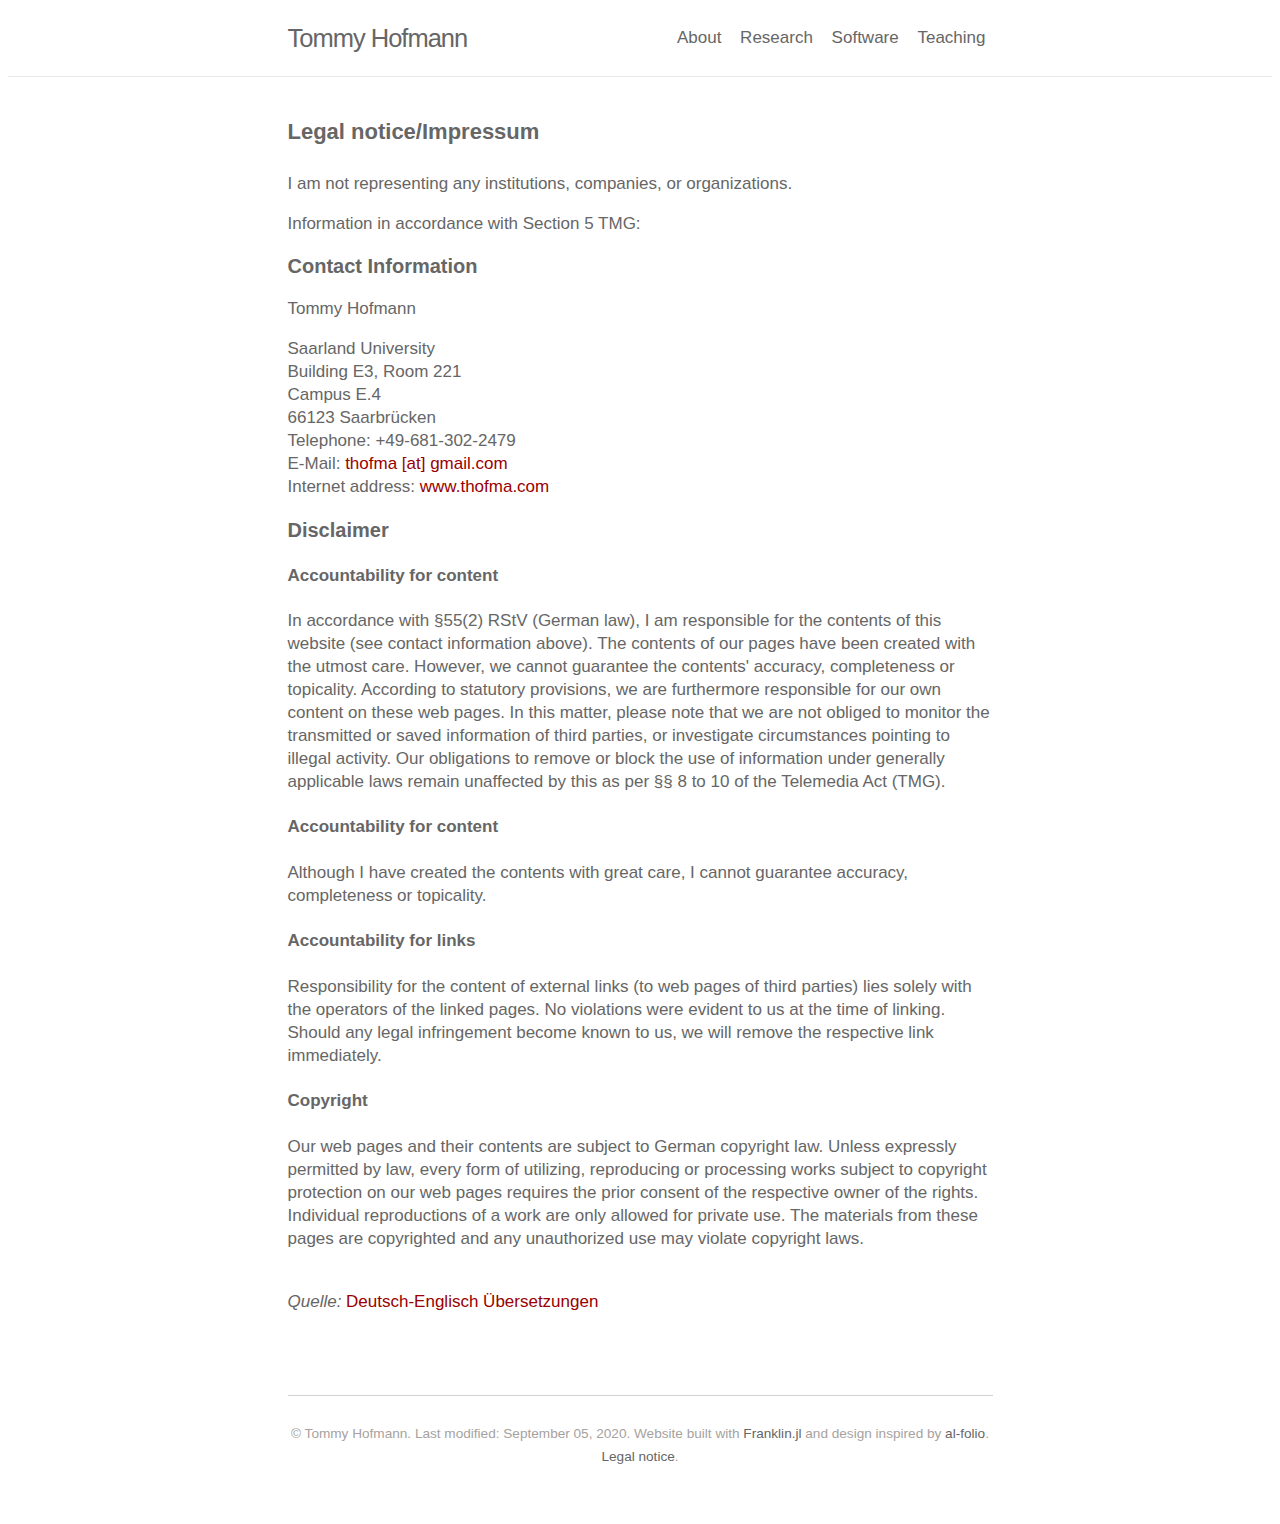
==== legal/index.html @ 0adf5698 "Update" ====
<!doctype html>
<html lang="en">
<head>
  <meta charset="UTF-8">
  <meta name="viewport" content="width=device-width, initial-scale=1">
  
  
  <link rel="stylesheet" href="/css/franklin.css">
  <link rel="stylesheet" href="/css/basic.css">
  <link rel="icon" href="/assets/favicon.png">
   <title>Legal notice</title>  
</head>
<body>
  <div class="headerheader">
<header>
  
  <div class="blog-name"><a href=""><strong>Tommy</strong> Hofmann</a></div>
  
<nav>
  <ul>
    <li><a href="/">About</a></li>
    <li><a href="/research/">Research</a></li>
    <li><a href="/software/">Software</a></li>
    <li><a href="/teaching/">Teaching</a></li>
  </ul>
  <img src="/assets/hamburger.svg" id="menu-icon">
</nav>
</header>
</div>


<!-- Content appended here -->
<div class="franklin-content"><h2 id="legal_noticeimpressum"><a href="#legal_noticeimpressum">Legal notice/Impressum</a></h2>
<p>I am not representing any institutions, companies, or organizations.</p>
<p>Information in accordance with Section 5 TMG:</p>
<h3 id="contact_information"><a href="#contact_information">Contact Information</a></h3>
<p>Tommy Hofmann</p>
<p>Saarland University<br />Building E3, Room 221<br />Campus E.4<br />66123 Saarbrücken<br />Telephone: &#43;49-681-302-2479<br />E-Mail:  <a href="mailto:thofma@gmail.de">thofma [at] gmail.com</a><br>Internet address: <a href="https://www.thofma.com" target="_blank">www.thofma.com</a> </p>
<h3 id="disclaimer"><a href="#disclaimer">Disclaimer</a></h3>
<h4 id="accountability_for_content"><a href="#accountability_for_content">Accountability for content</a></h4>
<p>In accordance with §55&#40;2&#41; RStV &#40;German law&#41;, I am responsible for the contents of this website &#40;see contact information above&#41;. The contents of our pages have been created with the utmost care. However, we cannot guarantee the contents&#39; accuracy, completeness or topicality. According to statutory provisions, we are furthermore responsible for  our own content on these web pages. In this matter, please note that we are not obliged to monitor  the transmitted or saved information of third parties, or investigate circumstances pointing to illegal activity.  Our obligations to remove or block the use of information under generally applicable laws remain unaffected by this as per  §§ 8 to 10 of the Telemedia Act &#40;TMG&#41;.</p>
<h4 id="accountability_for_content__2"><a href="#accountability_for_content__2">Accountability for content</a></h4>
<p>Although I have created the contents with great care, I cannot guarantee accuracy, completeness or topicality.</p>
<h4 id="accountability_for_links"><a href="#accountability_for_links">Accountability for links</a></h4>
<p>Responsibility for the content of  external links &#40;to web pages of third parties&#41; lies solely with the operators of the linked pages. No violations were  evident to us at the time of linking. Should any legal infringement become known to us, we will remove the respective  link immediately.</p>
<h4 id="copyright"><a href="#copyright">Copyright</a></h4>
<p>Our web pages and their contents are subject to German copyright law. Unless  expressly permitted by law, every form of utilizing, reproducing or processing  works subject to copyright protection on our web pages requires the prior consent of the respective owner of the rights.  Individual reproductions of a work are only allowed for private use.  The materials from these pages are copyrighted and any unauthorized use may violate copyright laws.</p>

<br>
<i>Quelle: </i><a href="http://www.translate-24h.de" target="_blank">Deutsch-Englisch Übersetzungen</a>
<br>

<div class="page-foot">
  <div class="copyright">
    &copy; Tommy Hofmann. Last modified: September 05, 2020. Website built with <a href="https://github.com/tlienart/Franklin.jl">Franklin.jl</a> and design inspired by <a href="https://github.com/alshedivat/al-folio">al-folio</a>. <a href="/legal/">Legal notice</a>.
  </div>
</div>
</div><!-- CONTENT ENDS HERE -->
    
    
    <script data-goatcounter="https://amfoht.goatcounter.com/count"
        async src="//gc.zgo.at/count.js"></script>
  </body>
</html>
---- css/franklin.css ----
/* ==================================================================
    DEFAULT FONT AND LAYOUT
================================================================== */

html {
    font-family: Helvetica, Arial, sans-serif;
    font-size  : 17px;
    color: #666666;
}

html a {
    color: #666666;
    text-decoration: none; }

html a:hover {
    color: #b92819;
    text-decoration: none; }

/* ==================================================================
    BASIC GRID FOR PROFILE PIC
================================================================== */

.franklin-content .row {
  display: block; }

.franklin-content .left {
  float: left;
  margin-right: 15px; }

.franklin-content .right {
    float: right; 
    margin-left: 35px;}

.franklin-content .container img {
    width: auto;
    padding-left: 0;
    border-radius: 10px; }

.franklin-content .footnote {
    position: relative;
    top: -0.5em;
    font-size: 70%;
}

/* ==================================================================
    FOOT / COPYRIGHT
================================================================== */

.franklin-content .page-foot a {
    text-decoration: none;
    color: #666666;
    text-decoration: none; }

.page-foot {
    font-size: 80%;
    font-family: Arial, serif;
    color: #a6a2a0;
    text-align: center;
    margin-top: 6em;
    border-top: 1px solid lightgrey;
    padding-top: 2em;
    margin-bottom: 4em; }

/* ==================================================================
    TEXT GEOMETRY
================================================================== */

.franklin-content {
    position: relative;
    margin-top: 2em;
    padding-left: 12.5%;
    padding-right: 12.5%;
    line-height: 1.35em; }

/* on wide screens, fix content width to a max value */
@media (min-width: 940px) {
    .franklin-content {
        width: 705px;
        margin-left: auto;
        margin-right: auto; }
    }

/* on narrow device, reduce margins */
@media (max-width: 480px) {
    .franklin-content {
        padding-left: 6%;
        padding-right: 6%; }
    }

/* ==================================================================
    TITLES
================================================================== */

.franklin-content h1 { font-size: 24px; }
.franklin-content h2 { font-size: 22px; }
.franklin-content h3 { font-size: 20px; }

.franklin-content h1, h2, h3, h4, h5, h6 {
    text-align: left; }

.franklin-content h1 {
    padding-bottom: 0.5em;
    margin-top: 0.5em;
    margin-bottom: 0.5em; }

.franklin-content h2 {
    padding-bottom: 0.3em;
    margin-top: 2em;
    margin-bottom: 1em; }

.franklin-content h1 a { color: inherit; }
.franklin-content h1 a:hover {text-decoration: none;}
.franklin-content h2 a { color: inherit; }
.franklin-content h2 a:hover {text-decoration: none;}
.franklin-content h3 a { color: inherit; }
.franklin-content h3 a:hover {text-decoration: none;}
.franklin-content h4 a { color: inherit; }
.franklin-content h4 a:hover {text-decoration: none;}
.franklin-content h5 a { color: inherit; }
.franklin-content h5 a:hover {text-decoration: none;}
.franklin-content h6 a { color: inherit; }
.franklin-content h6 a:hover {text-decoration: none;}

.franklin-content table {
    margin-left: auto;
    margin-right: auto;
    border-collapse: collapse;
    text-align: center;}
.franklin-content th, td{
    padding: 10px;
    border: 1px solid black;}

.franklin-content blockquote {
    background: #eeeeee;
    border-left: 7px solid #a8a8a8;
    margin: 1.5em 10px;
    padding: 0.5em 10px;
    font-style: italic;}

.franklin-content blockquote p {
    display: inline; }

/* ==================================================================
    GENERAL FORMATTING
================================================================== */

/* spacing between bullet points */
.franklin-content li p {
        margin: 10px 0; }

.franklin-content a {
    color: #990000;
    text-decoration: none; }

.franklin-content a:hover {
    color: #990000;
    text-decoration: underline; }

/* ==================================================================
    HYPERREFS AND FOOTNOTES
================================================================== */

.franklin-content .eqref a  { color: green; }
.franklin-content .bibref a { color: green; }

.franklin-content sup {
    font-size: 70%;
    vertical-align: super;
    line-height: 0; }

.franklin-content table.fndef  {
    margin: 0;
    margin-bottom: 10px;}
.franklin-content .fndef tr, td {
    padding: 0;
    border: 0;
    text-align: left;}
.franklin-content .fndef tr {
    border-left: 2px solid lightgray;
    }
.franklin-content .fndef td.fndef-backref {
    vertical-align: top;
    font-size: 70%;
    padding-left: 5px;}
.franklin-content .fndef td.fndef-content {
    font-size: 80%;
    padding-left: 10px;}

/* ==================================================================
    IMAGES in CONTENT
================================================================== */

.franklin-content img {
    width: 70%;
    text-align: center;
    padding-left: 10%; }

.franklin-content .img-small img {
    width: 50%;
    text-align: center;
    padding-left: 20%; }

/* ==================================================================
    KATEX
================================================================== */

body { counter-reset: eqnum; }

.katex { font-size: 1em !important; }

.katex-display .katex {
    display: inline-block; } /* overwrite katex settings */

.katex-display::after {
    counter-increment: eqnum;
    content: "(" counter(eqnum) ")";
    position: relative;
    float: right;
    padding-right: 5px; }

/* ==================================================================
    CODE & HIGHLIGHT.JS
================================================================== */

code {
    background-color: rgba(27,31,35,0.05);
    padding: 0.1em 0.2em;
    border-radius: 2px;
    font-size: 90%;
}

/* .franklin-content code { */
    /* background-color: rgba(27,31,35,0.05); */
    /* padding: 0.1em 0.2em; */
    /* border-radius: 2px; */
    /* font-size: 90%; } */

.hljs {
    font-size: 90%;
    line-height: 1.35em;
    border-radius: 10px; }

.hljs-meta, .hljs-metas, .hljs-metap { font-weight: bold; }

.hljs-meta { color: rgb(25, 179, 51); }

.hljs-metas { color: red; }

.hljs-metap { color: rgb(51, 131, 231); }

/* ==================================================================
    BOXES
================================================================== */

.franklin-content .colbox-blue {
    background-color: #EEF3F5;
    padding-top: 5px;
    padding-right: 10px;
    padding-left: 10px;
    padding-bottom: 5px;
    margin-left: 5px;
    margin-top: 5px;
    margin-bottom: 5px;
    border-radius: 0 10px 10px 0;
    border-left: 5px solid #4C9CF1; }
---- css/basic.css ----
/* ==================================================================
    Header and Nav
================================================================== */

nav {
    float: right;
    width: 100%;
    line-height: 56px;
    display: inline-block; }

nav ul {
    padding-left: 0;
    margin-top: 0;
    margin-bottom: 0; }

nav li {
    display: inline-block; }

nav li a {
    text-decoration: none;
    font-size: 1rem;
    float: center;
    margin-left:7px;
    margin-right:7px; }

.headerheader {
    width: 100%;
    border-bottom: 1px solid #e8e8e8;
    border-bottom-width: 1px;
    border-bottom-style: solid;
    border-bottom-color: rgb(232, 232, 232);
  }
    
header {
    text-align: right;
    margin-top: 10px;
    margin-bottom: 10px;
    display: flex;
    align-items: center;
  }

header .blog-name {
    letter-spacing: -1px;
    line-height: 56px;
    width: 50%;
    float: left;
    display: inline-block;
    text-align: left;
    font-size: 18px;
    font-family: Helvetica, Arial, sans-serif;
    font-size: 1.5rem; }

header .blog-name a {
    color: #666666;
    text-decoration: none; }

header li a:hover {
    color: #990000;
    text-decoration: none; }

#menu-icon {
    display: none; }

@media (max-width: 480px) {
    header {
        padding-left: 6%;
        padding-right:6%;
    }
}

@media (min-width: 481px) {
    header {
        padding-left: 12.5%;
        padding-right: 12.5%; }
    }

/* wide display: enforce maximum width of header to match content */
@media (min-width: 940px) {
    header {
        width: 705px;
        margin-left: auto;
        margin-right: auto; }
    }

/*
medium display: nav goes under name
*/
@media (max-width: 760px) {
    header { display: block; }
    header .blog-name {
        display: block;
        width: 100%;
        padding-bottom: 10px; }
    nav {
        width: 100%; }
    }

/*
narrow display: collapse the header (don't show the menu items)
instead, display a burger menu.
*/
@media (max-width: 500px) {
    header {
        height: 35px;
        display: flex;
        align-items: center; }
    header .blog-name {
        display: inline-block;
        width: 70%; }
    nav {
        display: inline-block;
        width: 27%; }
    nav ul, nav:active ul {
        display: none;
        position: absolute;
        /* padding: 20px; */
        background: #fff;
        border: 1px solid #444;
        right: 50px;
        top: 60px;
        width: 30%;
        border-radius: 4px 0 4px 4px;
        z-index: 1;}
    nav li {
        text-align: left;
        display: block;
        padding: 0;
        margin: 0; }
    header li a { border-bottom: none; }
    header li a:hover { border-bottom: none; }
    nav:hover ul{
        display: block; }
    #menu-icon {
        display: inline-block;
        margin-right: 10px;
        margin-top: 5px; }
    }

.pub table {
 line-height: normal;
 margin-left:auto;
 margin-right:auto;
 border-collapse: collapse;
 text-align:center;
 margin-bottom:1.5em;
}

.pub tbody {
 vertical-align: top;
}

.pub tr,
.pub th,
.pub tr:first-of-type {
  background: none;
}
.pub tr:first-of-type>th {
  background: none;
}
.pub td {
 padding-left:5px;
 padding-right:5px;
 border: 1px solid lightgray;
}
.pub table tbody tr {
 border: none;
}

table {
 line-height:1em;
 margin-left:auto;
 margin-right:auto;
 border-collapse:collapse;
 text-align:center;
 margin-bottom:1.5em
}
tr:first-of-type {
 background:#eae9f4
}
tr:first-of-type>th {
 text-align:center
}
tr,
th,
td {
 padding:10px;
 border:1px solid lightgray
}
table tbody tr td {
 border:1px solid lightgray
}

body { color: rgb(102,102,102); font-weight: 100; }

hr.blog {
  display: block;
  margin-top: 0.0em;
  margin-bottom: 0.0em;
  margin-left: auto;
  margin-right: auto;
  border-style: inset;
  border: 0.5px solid #e8e8e8;
  color: #e8e8e8;
}

.center {
  display: block;
  margin-left: auto;
  margin-right: auto;
  width: 50%;
}
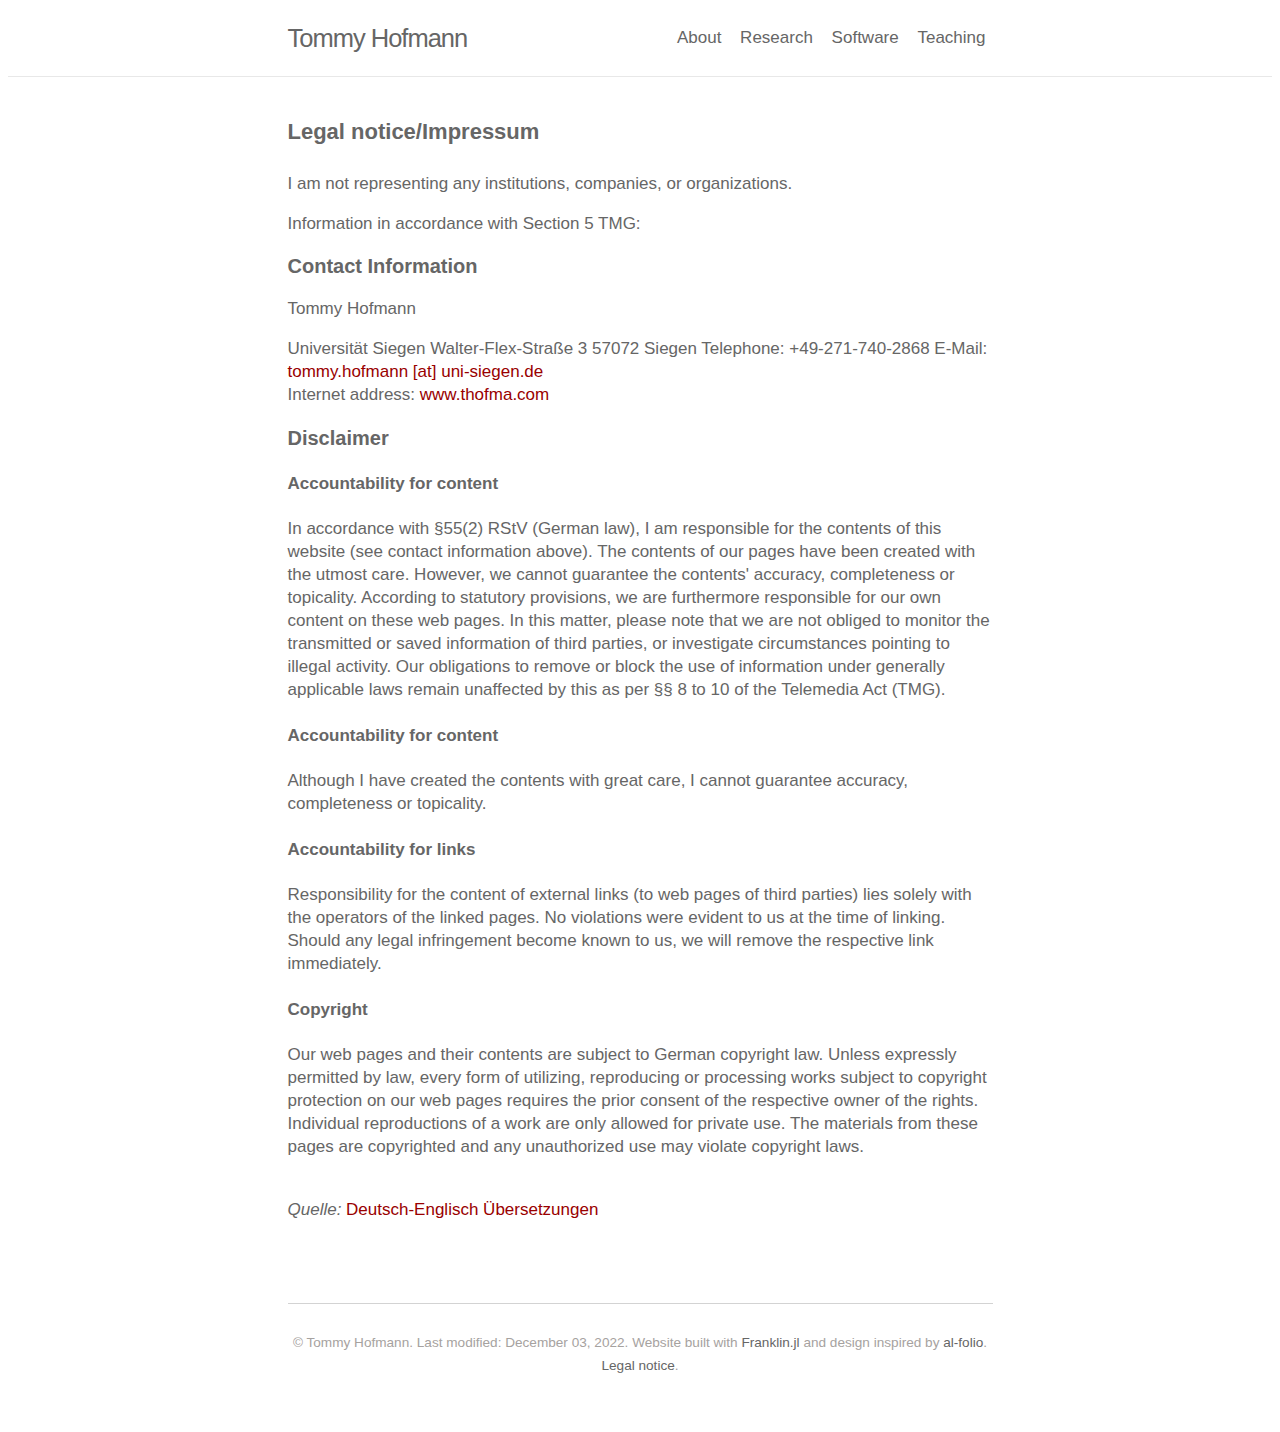
==== commit 4e1e153c: "update" ====
--- a/legal/index.html
+++ b/legal/index.html
@@ -30,20 +30,20 @@
 
 
 <!-- Content appended here -->
-<div class="franklin-content"><h2 id="legal_noticeimpressum"><a href="#legal_noticeimpressum">Legal notice/Impressum</a></h2>
+<div class="franklin-content"><h2 id="legal_noticeimpressum"><a href="#legal_noticeimpressum" class="header-anchor">Legal notice/Impressum</a></h2>
 <p>I am not representing any institutions, companies, or organizations.</p>
 <p>Information in accordance with Section 5 TMG:</p>
-<h3 id="contact_information"><a href="#contact_information">Contact Information</a></h3>
+<h3 id="contact_information"><a href="#contact_information" class="header-anchor">Contact Information</a></h3>
 <p>Tommy Hofmann</p>
-<p>Saarland University<br />Building E3, Room 221<br />Campus E.4<br />66123 Saarbrücken<br />Telephone: &#43;49-681-302-2479<br />E-Mail:  <a href="mailto:thofma@gmail.de">thofma [at] gmail.com</a><br>Internet address: <a href="https://www.thofma.com" target="_blank">www.thofma.com</a> </p>
-<h3 id="disclaimer"><a href="#disclaimer">Disclaimer</a></h3>
-<h4 id="accountability_for_content"><a href="#accountability_for_content">Accountability for content</a></h4>
+<p>Universität Siegen Walter-Flex-Straße 3 57072 Siegen Telephone: &#43;49-271-740-2868 E-Mail:  <a href="mailto:tommy.hofmann@uni-siegen.de">tommy.hofmann [at] uni-siegen.de</a><br>Internet address: <a href="https://www.thofma.com" target="_blank">www.thofma.com</a> </p>
+<h3 id="disclaimer"><a href="#disclaimer" class="header-anchor">Disclaimer</a></h3>
+<h4 id="accountability_for_content"><a href="#accountability_for_content" class="header-anchor">Accountability for content</a></h4>
 <p>In accordance with §55&#40;2&#41; RStV &#40;German law&#41;, I am responsible for the contents of this website &#40;see contact information above&#41;. The contents of our pages have been created with the utmost care. However, we cannot guarantee the contents&#39; accuracy, completeness or topicality. According to statutory provisions, we are furthermore responsible for  our own content on these web pages. In this matter, please note that we are not obliged to monitor  the transmitted or saved information of third parties, or investigate circumstances pointing to illegal activity.  Our obligations to remove or block the use of information under generally applicable laws remain unaffected by this as per  §§ 8 to 10 of the Telemedia Act &#40;TMG&#41;.</p>
-<h4 id="accountability_for_content__2"><a href="#accountability_for_content__2">Accountability for content</a></h4>
+<h4 id="accountability_for_content__2"><a href="#accountability_for_content__2" class="header-anchor">Accountability for content</a></h4>
 <p>Although I have created the contents with great care, I cannot guarantee accuracy, completeness or topicality.</p>
-<h4 id="accountability_for_links"><a href="#accountability_for_links">Accountability for links</a></h4>
+<h4 id="accountability_for_links"><a href="#accountability_for_links" class="header-anchor">Accountability for links</a></h4>
 <p>Responsibility for the content of  external links &#40;to web pages of third parties&#41; lies solely with the operators of the linked pages. No violations were  evident to us at the time of linking. Should any legal infringement become known to us, we will remove the respective  link immediately.</p>
-<h4 id="copyright"><a href="#copyright">Copyright</a></h4>
+<h4 id="copyright"><a href="#copyright" class="header-anchor">Copyright</a></h4>
 <p>Our web pages and their contents are subject to German copyright law. Unless  expressly permitted by law, every form of utilizing, reproducing or processing  works subject to copyright protection on our web pages requires the prior consent of the respective owner of the rights.  Individual reproductions of a work are only allowed for private use.  The materials from these pages are copyrighted and any unauthorized use may violate copyright laws.</p>
 
 <br>
@@ -52,7 +52,7 @@
 
 <div class="page-foot">
   <div class="copyright">
-    &copy; Tommy Hofmann. Last modified: September 05, 2020. Website built with <a href="https://github.com/tlienart/Franklin.jl">Franklin.jl</a> and design inspired by <a href="https://github.com/alshedivat/al-folio">al-folio</a>. <a href="/legal/">Legal notice</a>.
+    &copy; Tommy Hofmann. Last modified: December 03, 2022. Website built with <a href="https://github.com/tlienart/Franklin.jl">Franklin.jl</a> and design inspired by <a href="https://github.com/alshedivat/al-folio">al-folio</a>. <a href="/legal/">Legal notice</a>.
   </div>
 </div>
 </div><!-- CONTENT ENDS HERE -->
